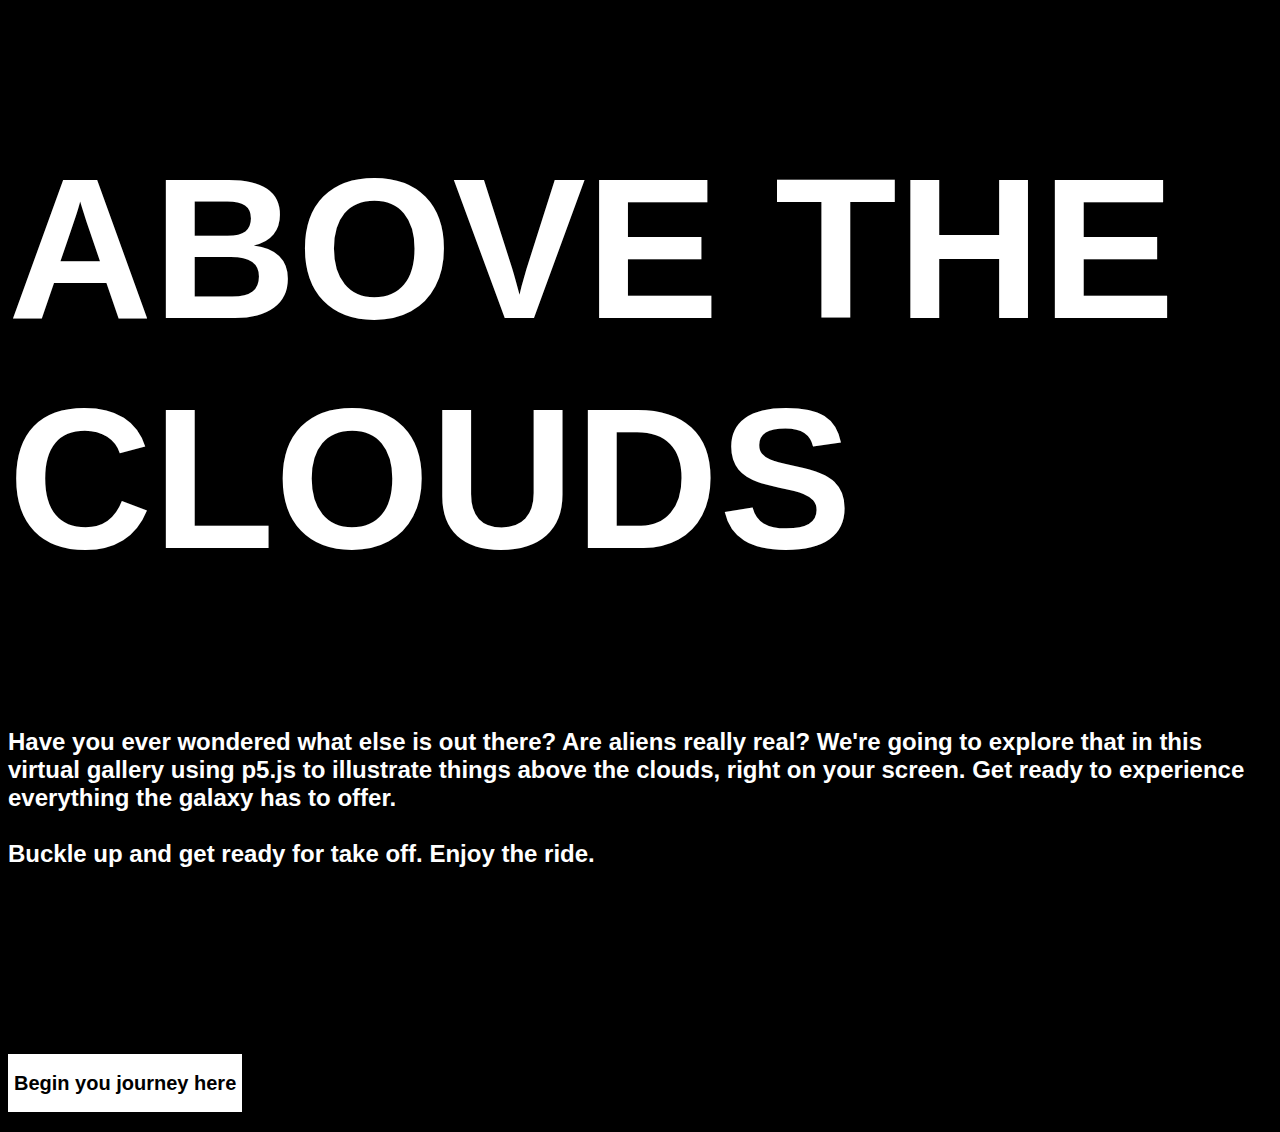
==== virtualgallery/index.html @ cfcd301e "virtual gallery" ====
<!DOCTYPE html>
<html>
<head>
	<meta charset="utf-8">
	<meta name="viewport" content="width=device-width, initial-scale=1">
	<title>Above The Clouds</title>
</head>
<style type="text/css">
	body {

		background-color: black;
	}
	h1 {   font-family:helvetica;
color: white;
font-size: 200px;
	 }	

	 h2{ font-family:helvetica; 
color: white;
	 }

button {
	font-family: helvetica;
	background-color: white;
border-style: none;
}

	</style>
<body>
	
<p> <h1>ABOVE THE CLOUDS</h1>  </p>

<p> <h2>Have you ever wondered what else is out there? Are aliens really real? We're going to explore that in this virtual gallery using p5.js to illustrate things above the clouds, right on your screen. Get ready to experience everything the galaxy has to offer. <br><br>Buckle up and get ready for take off. Enjoy the ride. <br><br> 

	<iframe style="border-radius:12px" src="https://open.spotify.com/embed/playlist/7MPYSD8eQcfs8PVcMZTRBl?utm_source=generator&theme=0" width="100%" height="152" frameBorder="0" allowfullscreen="" allow="autoplay; clipboard-write; encrypted-media; fullscreen; picture-in-picture" loading="lazy"></iframe>

	<a href="stars/stars.html"> <button ><span><h2 style="color: black;">Begin you journey here</h2></span></button> </h2> </p>

</body>


</html>
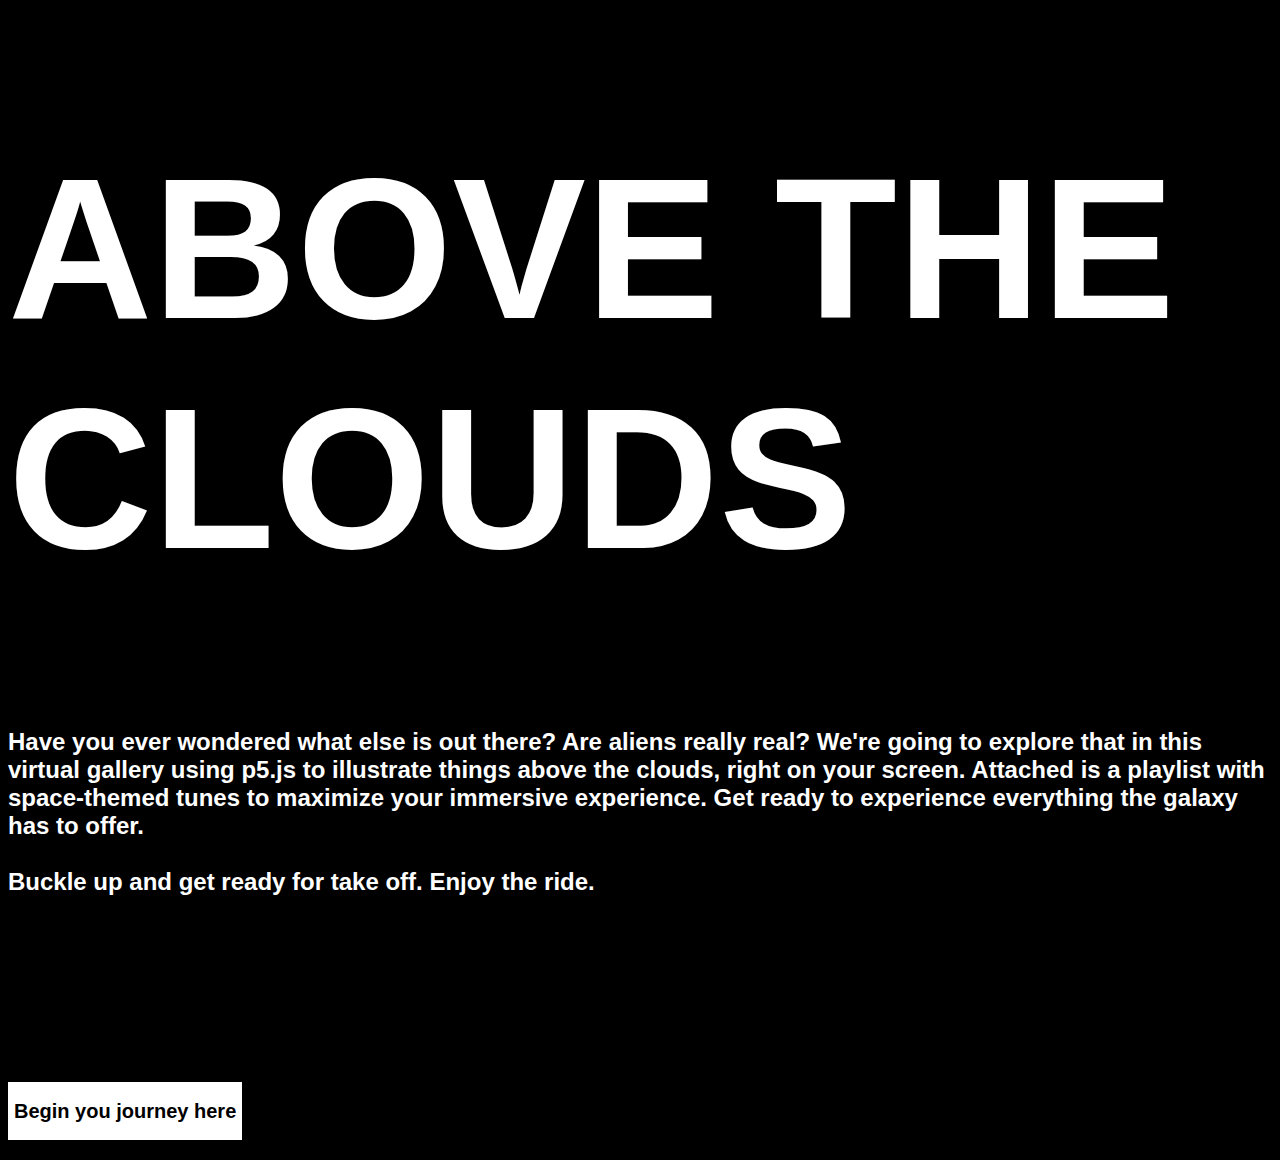
==== commit 5631976f: "changed some files" ====
--- a/virtualgallery/index.html
+++ b/virtualgallery/index.html
@@ -30,7 +30,7 @@
 	
 <p> <h1>ABOVE THE CLOUDS</h1>  </p>
 
-<p> <h2>Have you ever wondered what else is out there? Are aliens really real? We're going to explore that in this virtual gallery using p5.js to illustrate things above the clouds, right on your screen. Get ready to experience everything the galaxy has to offer. <br><br>Buckle up and get ready for take off. Enjoy the ride. <br><br> 
+<p> <h2>Have you ever wondered what else is out there? Are aliens really real? We're going to explore that in this virtual gallery using p5.js to illustrate things above the clouds, right on your screen. Attached is a playlist with space-themed tunes to maximize your immersive experience. Get ready to experience everything the galaxy has to offer. <br><br>Buckle up and get ready for take off. Enjoy the ride. <br><br> 
 
 	<iframe style="border-radius:12px" src="https://open.spotify.com/embed/playlist/7MPYSD8eQcfs8PVcMZTRBl?utm_source=generator&theme=0" width="100%" height="152" frameBorder="0" allowfullscreen="" allow="autoplay; clipboard-write; encrypted-media; fullscreen; picture-in-picture" loading="lazy"></iframe>
 
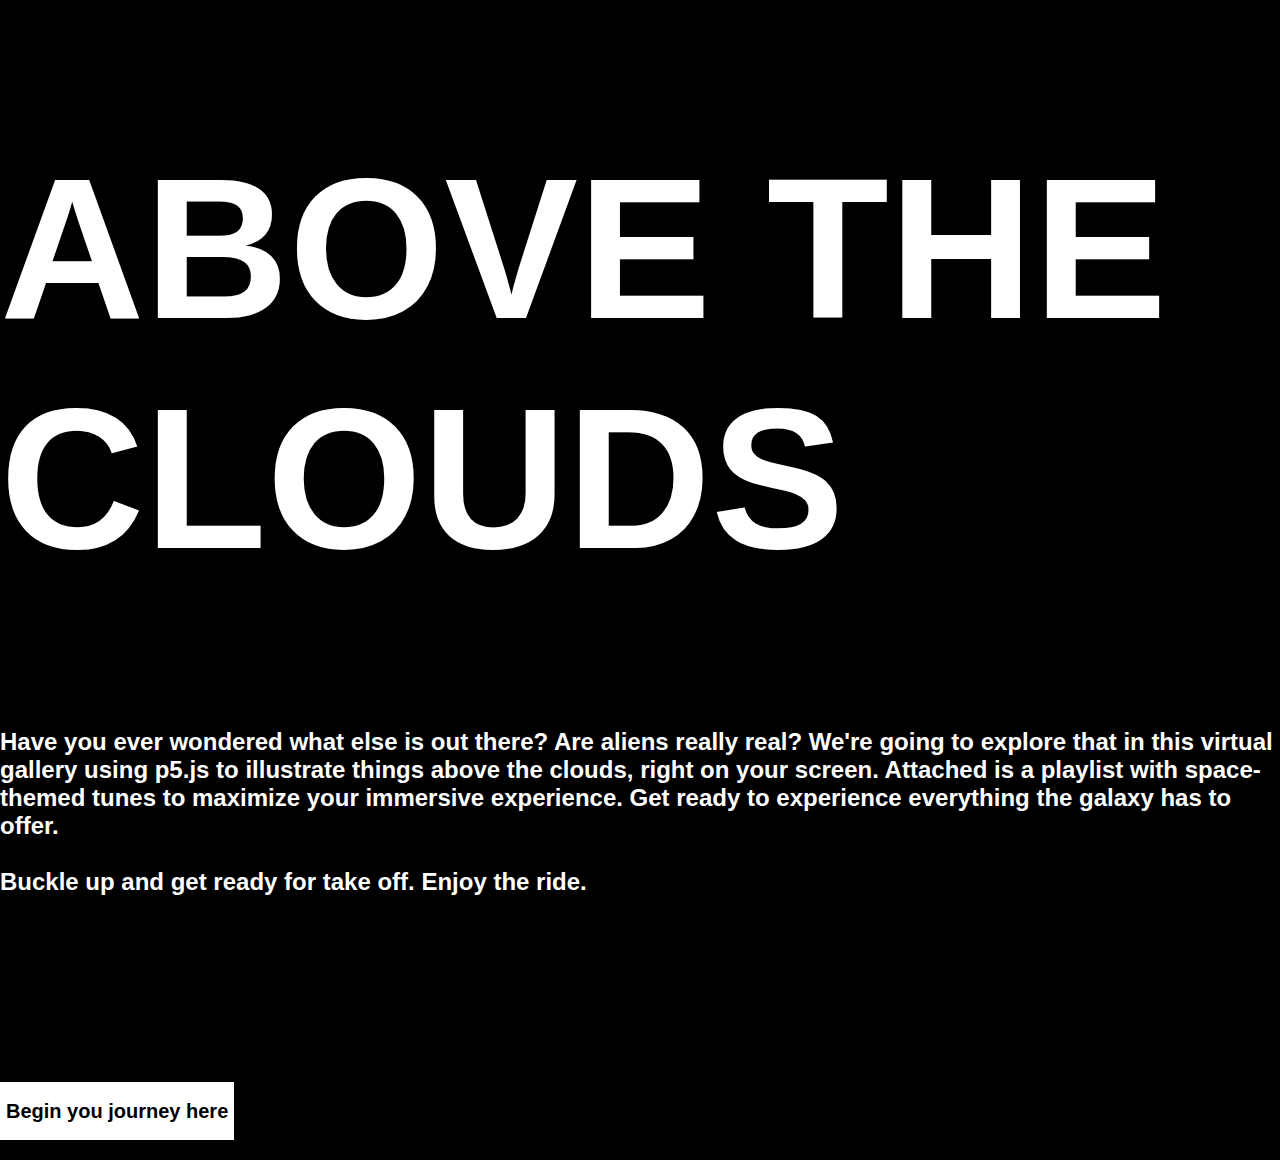
==== commit fc8fae75: "Update index.html" ====
--- a/virtualgallery/index.html
+++ b/virtualgallery/index.html
@@ -7,7 +7,7 @@
 </head>
 <style type="text/css">
 	body {
-
+margin: 0;
 		background-color: black;
 	}
 	h1 {   font-family:helvetica;
@@ -39,4 +39,4 @@
 </body>
 
 
-</html>+</html>
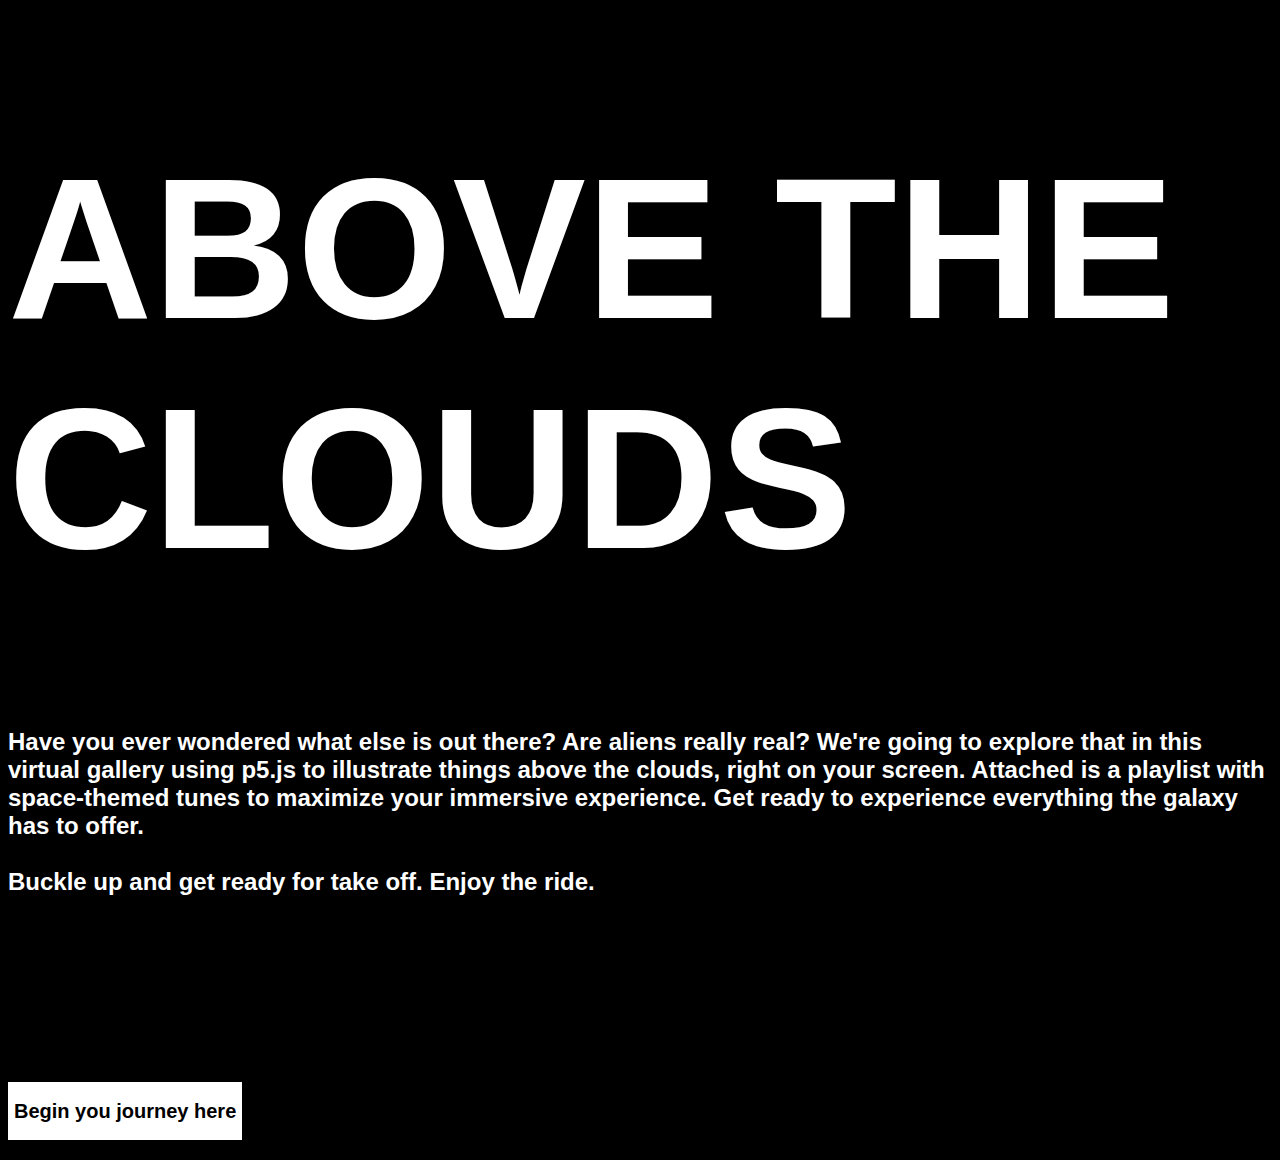
==== commit eae8bc7b: "Update index.html" ====
--- a/virtualgallery/index.html
+++ b/virtualgallery/index.html
@@ -7,7 +7,6 @@
 </head>
 <style type="text/css">
 	body {
-margin: 0;
 		background-color: black;
 	}
 	h1 {   font-family:helvetica;
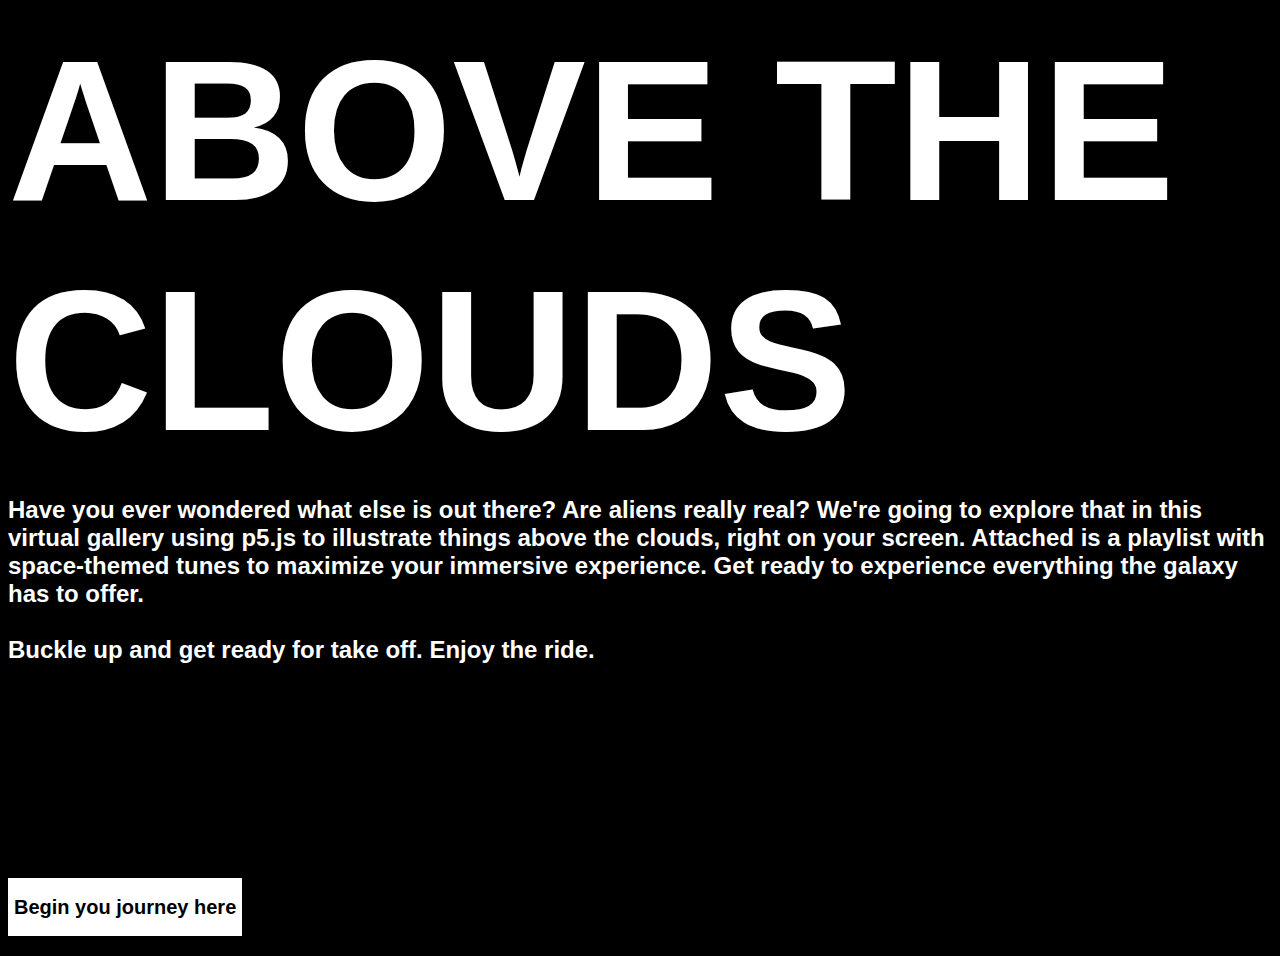
==== commit a826f6a0: "Update index.html" ====
--- a/virtualgallery/index.html
+++ b/virtualgallery/index.html
@@ -7,9 +7,13 @@
 </head>
 <style type="text/css">
 	body {
+
 		background-color: black;
 	}
-	h1 {   font-family:helvetica;
+	h1 {   margin: 0;
+padding-bottom: 0px;
+
+		font-family:helvetica;
 color: white;
 font-size: 200px;
 	 }	
@@ -32,10 +36,11 @@
 <p> <h2>Have you ever wondered what else is out there? Are aliens really real? We're going to explore that in this virtual gallery using p5.js to illustrate things above the clouds, right on your screen. Attached is a playlist with space-themed tunes to maximize your immersive experience. Get ready to experience everything the galaxy has to offer. <br><br>Buckle up and get ready for take off. Enjoy the ride. <br><br> 
 
 	<iframe style="border-radius:12px" src="https://open.spotify.com/embed/playlist/7MPYSD8eQcfs8PVcMZTRBl?utm_source=generator&theme=0" width="100%" height="152" frameBorder="0" allowfullscreen="" allow="autoplay; clipboard-write; encrypted-media; fullscreen; picture-in-picture" loading="lazy"></iframe>
-
+<br>
+<br>
 	<a href="stars/stars.html"> <button ><span><h2 style="color: black;">Begin you journey here</h2></span></button> </h2> </p>
 
 </body>
 
 
-</html>
+</html>